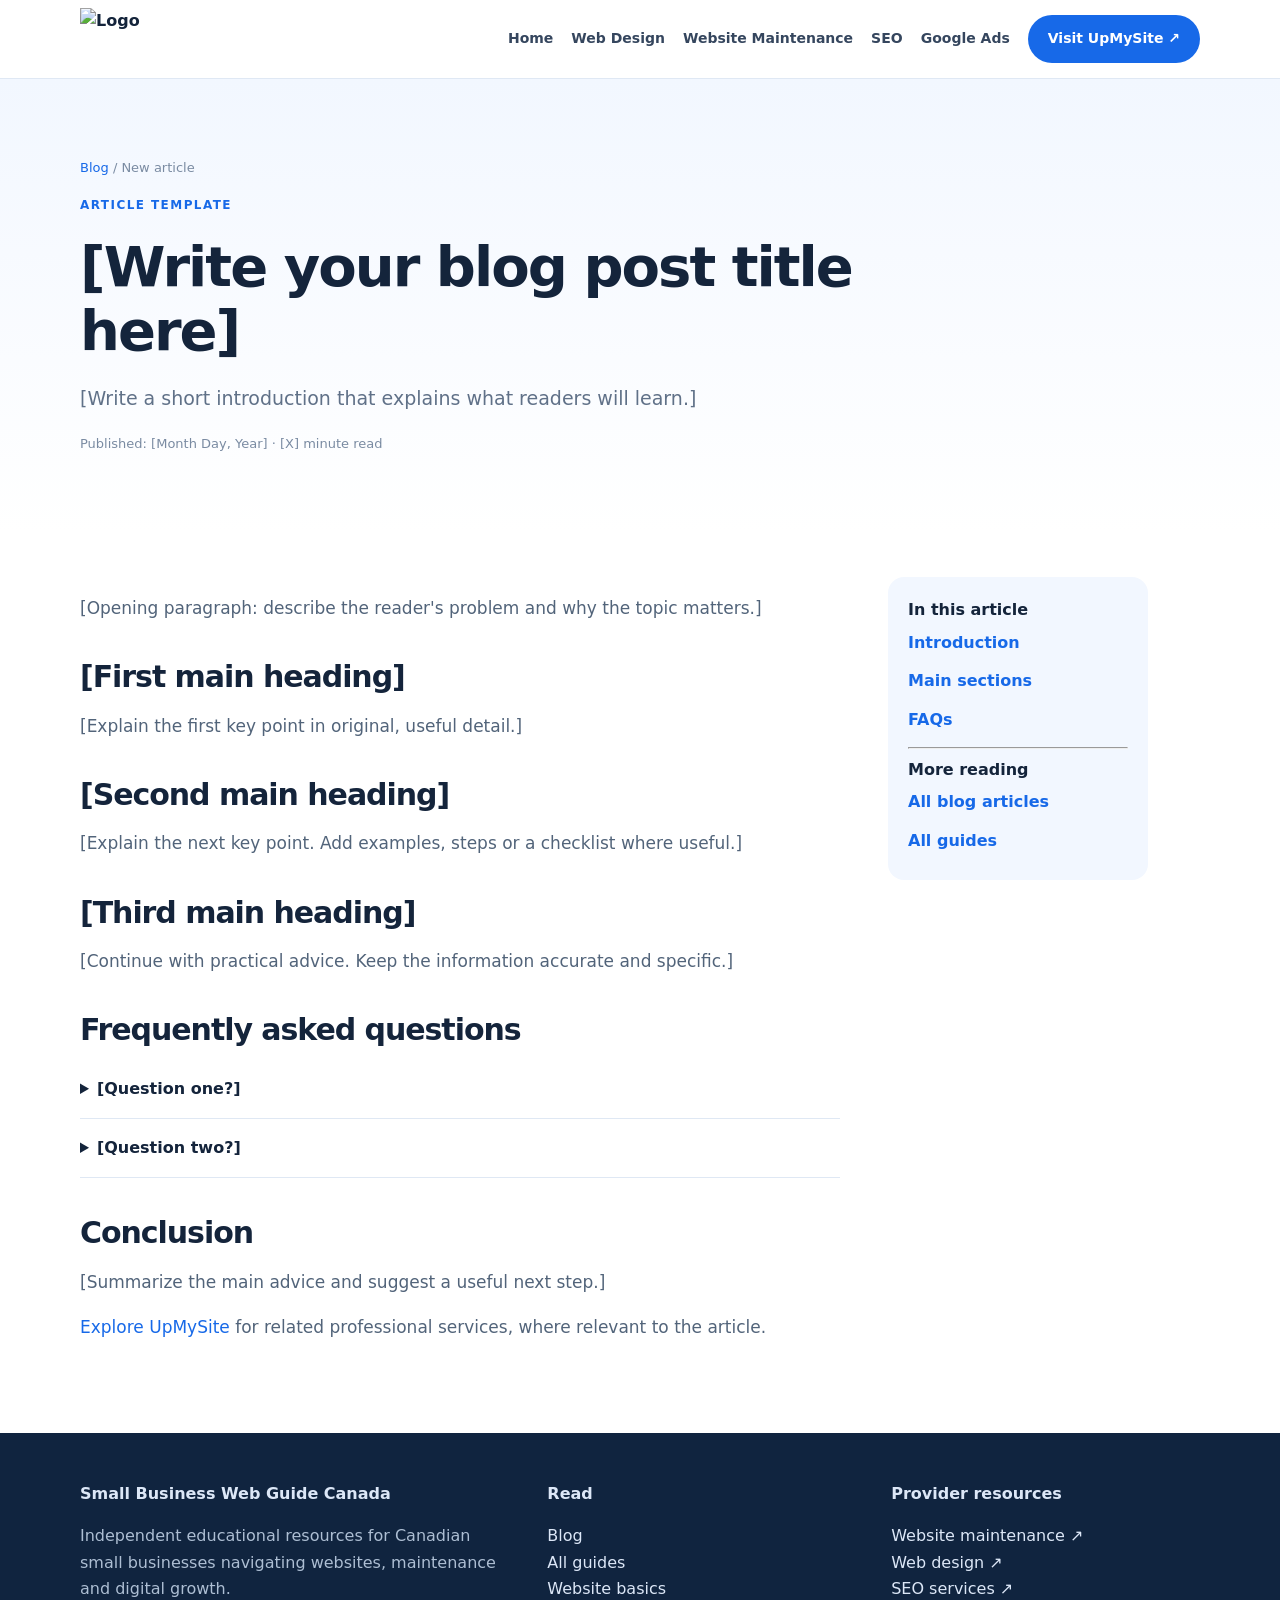
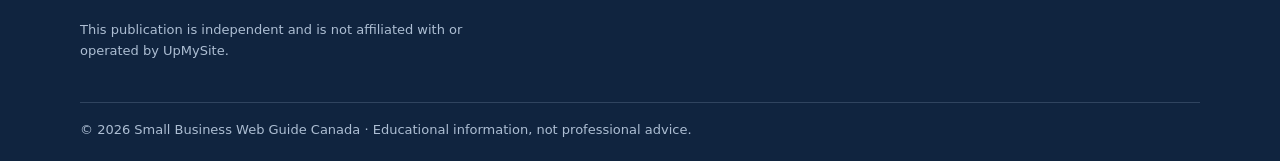
==== blog-post-template.html @ 58adbf8b "Add files via upload" ====
<!doctype html><html lang="en-CA"><head><meta charset="utf-8"><meta name="viewport" content="width=device-width,initial-scale=1"><title>[Blog post title] | Small Business Web Guide Canada</title><meta name="description" content="[Write a unique meta description of around 150–160 characters.]"><meta name="theme-color" content="#1769e8"><link rel="canonical" href="https://YOUR-GITHUB-USERNAME.github.io/YOUR-REPOSITORY/articles/blog-post-template.html"><link rel="stylesheet" href="../styles.css"><meta property="og:title" content="[Blog post title] | Small Business Web Guide Canada"><meta property="og:description" content="[Write a unique meta description of around 150–160 characters.]"></head><body><header class="topbar"><div class="wrap nav">
<a class="brand" href="https://www.upmysite.ca/" aria-label="UpMySite home" target="_blank" rel="noopener"><img src="../assets/logo.png" alt="Logo"></a>
<button class="menu" aria-label="Toggle navigation" aria-expanded="false">☰</button>
<nav class="navlinks" aria-label="Main navigation">
<a href="https://www.upmysite.ca/" target="_blank" rel="noopener">Home</a>
<a href="https://www.upmysite.ca/services/web-design-web-development/" target="_blank" rel="noopener">Web Design</a>
<a href="https://www.upmysite.ca/services/website-maintenance/" target="_blank" rel="noopener">Website Maintenance</a>
<a href="https://www.upmysite.ca/services/search-engine-optimization/" target="_blank" rel="noopener">SEO</a>
<a href="https://www.upmysite.ca/services/pay-per-click-google-ads/" target="_blank" rel="noopener">Google Ads</a>
<a class="cta" href="https://www.upmysite.ca/" target="_blank" rel="noopener">Visit UpMySite ↗</a>
</nav></div></header><main>
<section class="articlehero"><div class="wrap"><p class="notice"><a href="../blog.html">Blog</a> / New article</p><span class="eyebrow">Article template</span><h1>[Write your blog post title here]</h1><p class="lead">[Write a short introduction that explains what readers will learn.]</p><p class="notice">Published: [Month Day, Year] · [X] minute read</p></div></section>
<div class="wrap articlegrid"><article class="prose">
<p>[Opening paragraph: describe the reader's problem and why the topic matters.]</p>
<h2>[First main heading]</h2><p>[Explain the first key point in original, useful detail.]</p>
<h2>[Second main heading]</h2><p>[Explain the next key point. Add examples, steps or a checklist where useful.]</p>
<h2>[Third main heading]</h2><p>[Continue with practical advice. Keep the information accurate and specific.]</p>
<h2>Frequently asked questions</h2><div class="faq"><details><summary>[Question one?]</summary><p>[Clear answer.]</p></details><details><summary>[Question two?]</summary><p>[Clear answer.]</p></details></div>
<h2>Conclusion</h2><p>[Summarize the main advice and suggest a useful next step.]</p>
<p><a href="https://www.upmysite.ca/" target="_blank" rel="noopener">Explore UpMySite</a> for related professional services, where relevant to the article.</p>
</article><aside class="sidebar"><b>In this article</b><a href="#top">Introduction</a><a href="#">Main sections</a><a href="#">FAQs</a><hr><b>More reading</b><a href="../blog.html">All blog articles</a><a href="../guides.html">All guides</a></aside></div></main><footer class="footer"><div class="wrap"><div class="footgrid"><div><b>Small Business Web Guide Canada</b><p>Independent educational resources for Canadian small businesses navigating websites, maintenance and digital growth.</p><p class="notice">This publication is independent and is not affiliated with or operated by UpMySite.</p></div><div><b>Read</b><p><a href="../blog.html">Blog</a><br><a href="../guides.html">All guides</a><br><a href="../website-basics.html">Website basics</a></p></div><div><b>Provider resources</b><p><a href="https://www.upmysite.ca/services/website-maintenance/" target="_blank" rel="noopener">Website maintenance ↗</a><br><a href="https://www.upmysite.ca/services/web-design-web-development/" target="_blank" rel="noopener">Web design ↗</a><br><a href="https://www.upmysite.ca/services/search-engine-optimization/" target="_blank" rel="noopener">SEO services ↗</a></p></div></div><div class="bottom">© 2026 Small Business Web Guide Canada · Educational information, not professional advice.</div></div><script src="../script.js"></script></footer></body></html>
---- styles.css ----
:root{--blue:#1769e8;--blue2:#1053bd;--ink:#14243b;--muted:#607188;--pale:#f2f7ff;--line:#dfe8f4}
*{box-sizing:border-box}html{scroll-behavior:smooth}body{margin:0;font-family:Inter,system-ui,-apple-system,"Segoe UI",sans-serif;color:var(--ink);line-height:1.65}a{color:var(--blue);text-decoration:none}a:hover{text-decoration:underline}.wrap{width:min(1120px,calc(100% - 36px));margin:auto}.topbar{border-bottom:1px solid var(--line)}.nav{height:78px;display:flex;align-items:center;justify-content:space-between;gap:20px}.brand{display:flex;align-items:center;gap:10px;color:var(--ink);font-weight:800}.brand img{width:86px;height:58px;object-fit:contain}.navlinks{display:flex;gap:23px;align-items:center;font-size:14px;font-weight:700}.navlinks a{color:#35465e}.cta,.btn{display:inline-block;background:var(--blue);color:#fff!important;padding:12px 20px;border-radius:99px;font-weight:800}.menu{display:none;background:white;border:1px solid var(--line);border-radius:10px;padding:8px 12px;font-size:20px}.hero{padding:82px 0;background:radial-gradient(ellipse at 85% 10%,#d9e9ff,transparent 35%),linear-gradient(#f6faff,#fff)}.hero-grid{display:grid;grid-template-columns:1.05fr .95fr;gap:48px;align-items:center}.eyebrow{color:var(--blue);font-size:12px;font-weight:850;letter-spacing:.12em;text-transform:uppercase}h1,h2,h3{line-height:1.15;letter-spacing:-.035em}h1{font-size:clamp(40px,5vw,66px);margin:17px 0}h2{font-size:clamp(29px,3.5vw,42px)}h3{font-size:21px}.lead{font-size:19px;color:var(--muted)}.hero-actions{display:flex;gap:12px;flex-wrap:wrap;margin-top:26px}.secondary{background:white;color:var(--blue)!important;border:1px solid #c9dcfa}.hero-art{height:350px;border-radius:28px;background:linear-gradient(140deg,#eaf3ff,#cfe2ff);padding:48px 28px;position:relative}.window{background:white;border-radius:18px;padding:25px;box-shadow:0 20px 55px #19477c24}.dots{color:#b9c8dc}.bar{height:11px;background:#edf3fb;border-radius:20px;margin:13px 0}.bar:nth-child(3){width:78%}.bar:nth-child(4){width:55%}.stats{display:flex;gap:12px;margin-top:22px}.stat{flex:1;background:#f2f7ff;border-radius:12px;padding:13px}.stat b{display:block;color:var(--blue);font-size:21px}.stat small{color:var(--muted)}.float{position:absolute;right:15px;bottom:14px;background:white;padding:12px 16px;border-radius:13px;box-shadow:0 10px 35px #19477c22;font-weight:750;font-size:12px}.section{padding:72px 0}.tint{background:var(--pale)}.intro{max-width:700px;margin-bottom:30px}.intro p,.card p{color:var(--muted)}.grid3{display:grid;grid-template-columns:repeat(3,1fr);gap:20px}.card{border:1px solid var(--line);border-radius:20px;padding:24px;background:white}.icon{width:43px;height:43px;border-radius:13px;background:#eaf2ff;color:var(--blue);display:grid;place-items:center;font-size:21px}.card h3{margin:17px 0 8px}.textlink{font-weight:800}.feature{display:grid;grid-template-columns:1fr 1fr;gap:50px;align-items:center}.panel{background:linear-gradient(145deg,#eaf3ff,#f9fbff);border-radius:25px;padding:30px}.panel li{padding:7px 0;color:#52647c}.band{background:linear-gradient(115deg,#155fdb,#287cf4);color:white;padding:42px;border-radius:26px;display:flex;justify-content:space-between;align-items:center;gap:20px}.band p{color:#e6efff}.band .btn{background:white;color:var(--blue)!important;white-space:nowrap}.articlehero{padding:65px 0;background:linear-gradient(#f2f7ff,#fff)}.articlehero h1{max-width:850px;font-size:clamp(38px,4.5vw,56px)}.articlegrid{display:grid;grid-template-columns:minmax(0,760px) 260px;gap:48px;padding:45px 0 75px}.prose h2{font-size:30px;margin:38px 0 12px}.prose p,.prose li{color:#52647a;font-size:17px}.sidebar{align-self:start;position:sticky;top:20px;background:var(--pale);padding:20px;border-radius:16px}.sidebar a{display:block;padding:6px 0;font-weight:650}.faq details{border-bottom:1px solid var(--line);padding:16px 0}.faq summary{font-weight:800;cursor:pointer}.faq p{margin-bottom:0}.footer{background:#10243f;color:#dce7f7;padding:48px 0 20px}.footgrid{display:grid;grid-template-columns:1.4fr 1fr 1fr;gap:35px}.footer a{color:#dce7f7}.footer p{color:#adbed3}.bottom{border-top:1px solid #30445f;margin-top:28px;padding-top:16px;color:#adbed3;font-size:13px}.notice{font-size:13px;color:#7a8ba2}
@media(max-width:820px){.hero-grid,.feature,.articlegrid{grid-template-columns:1fr}.grid3{grid-template-columns:repeat(2,1fr)}.menu{display:block}.navlinks{display:none;position:absolute;top:78px;left:0;right:0;background:white;padding:20px;z-index:5;flex-direction:column;align-items:stretch;border-bottom:1px solid var(--line)}.navlinks.open{display:flex}.sidebar{position:static}.footgrid{grid-template-columns:1fr 1fr}.band{align-items:flex-start;flex-direction:column}}
@media(max-width:560px){.grid3,.footgrid{grid-template-columns:1fr}.hero{padding:55px 0}.section{padding:55px 0}.hero-art{height:290px}.band{padding:28px}}

/* Header brand: logo only, with no publication name in the navigation. */
.brand{min-width:110px;min-height:64px}.brand img{display:block;width:112px;height:62px;object-fit:contain}.navlinks{gap:18px}.navlinks a{white-space:nowrap}
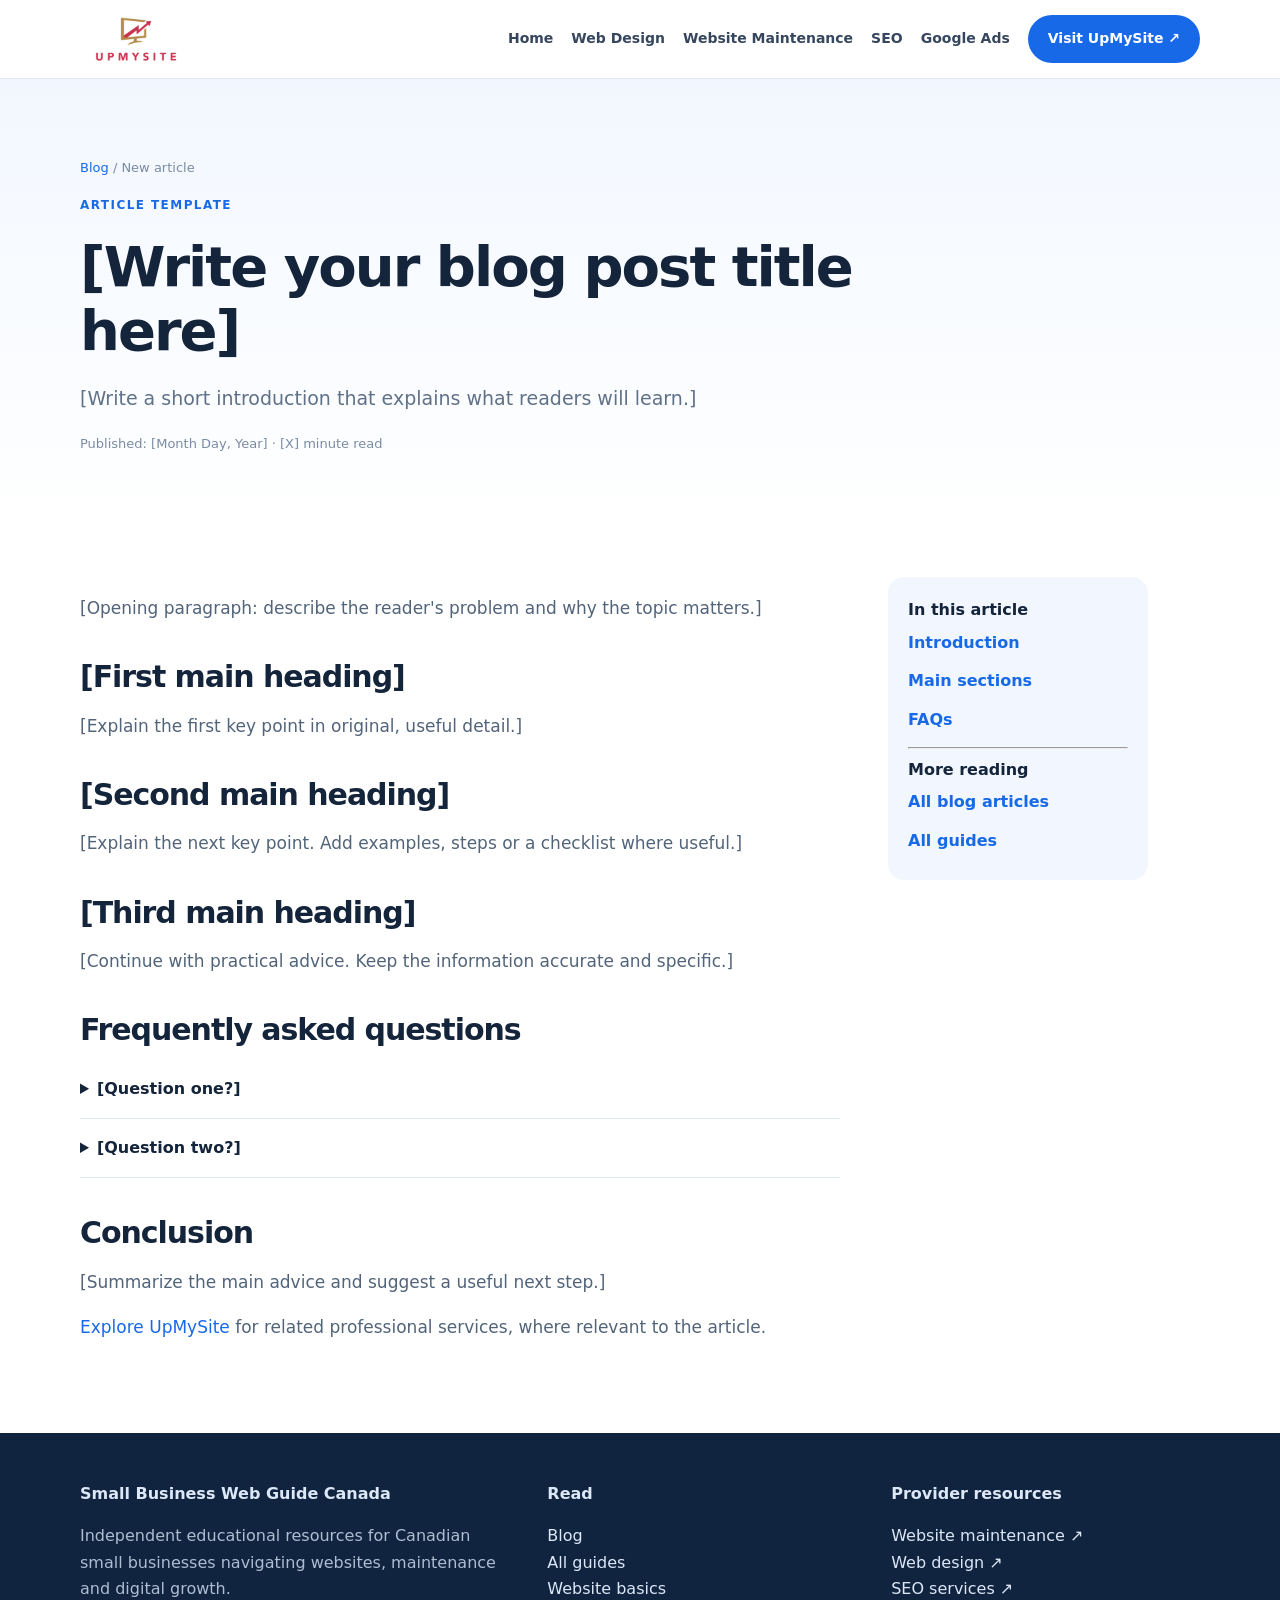
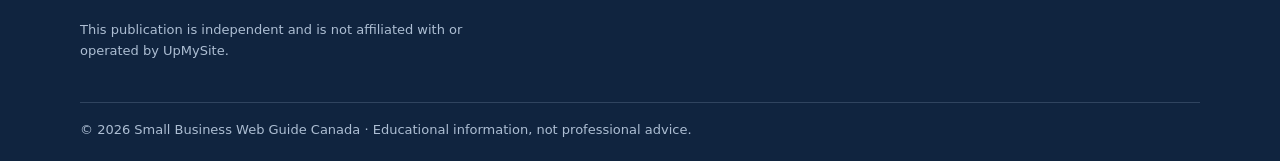
==== commit db226ece: "Update blog-post-template.html" ====
--- a/blog-post-template.html
+++ b/blog-post-template.html
@@ -1,5 +1,5 @@
 <!doctype html><html lang="en-CA"><head><meta charset="utf-8"><meta name="viewport" content="width=device-width,initial-scale=1"><title>[Blog post title] | Small Business Web Guide Canada</title><meta name="description" content="[Write a unique meta description of around 150–160 characters.]"><meta name="theme-color" content="#1769e8"><link rel="canonical" href="https://YOUR-GITHUB-USERNAME.github.io/YOUR-REPOSITORY/articles/blog-post-template.html"><link rel="stylesheet" href="../styles.css"><meta property="og:title" content="[Blog post title] | Small Business Web Guide Canada"><meta property="og:description" content="[Write a unique meta description of around 150–160 characters.]"></head><body><header class="topbar"><div class="wrap nav">
-<a class="brand" href="https://www.upmysite.ca/" aria-label="UpMySite home" target="_blank" rel="noopener"><img src="../assets/logo.png" alt="Logo"></a>
+<a class="brand" href="https://www.upmysite.ca/" aria-label="UpMySite home" target="_blank" rel="noopener"><img src="[data-uri]" alt="Logo"></a>
 <button class="menu" aria-label="Toggle navigation" aria-expanded="false">☰</button>
 <nav class="navlinks" aria-label="Main navigation">
 <a href="https://www.upmysite.ca/" target="_blank" rel="noopener">Home</a>
@@ -18,4 +18,4 @@
 <h2>Frequently asked questions</h2><div class="faq"><details><summary>[Question one?]</summary><p>[Clear answer.]</p></details><details><summary>[Question two?]</summary><p>[Clear answer.]</p></details></div>
 <h2>Conclusion</h2><p>[Summarize the main advice and suggest a useful next step.]</p>
 <p><a href="https://www.upmysite.ca/" target="_blank" rel="noopener">Explore UpMySite</a> for related professional services, where relevant to the article.</p>
-</article><aside class="sidebar"><b>In this article</b><a href="#top">Introduction</a><a href="#">Main sections</a><a href="#">FAQs</a><hr><b>More reading</b><a href="../blog.html">All blog articles</a><a href="../guides.html">All guides</a></aside></div></main><footer class="footer"><div class="wrap"><div class="footgrid"><div><b>Small Business Web Guide Canada</b><p>Independent educational resources for Canadian small businesses navigating websites, maintenance and digital growth.</p><p class="notice">This publication is independent and is not affiliated with or operated by UpMySite.</p></div><div><b>Read</b><p><a href="../blog.html">Blog</a><br><a href="../guides.html">All guides</a><br><a href="../website-basics.html">Website basics</a></p></div><div><b>Provider resources</b><p><a href="https://www.upmysite.ca/services/website-maintenance/" target="_blank" rel="noopener">Website maintenance ↗</a><br><a href="https://www.upmysite.ca/services/web-design-web-development/" target="_blank" rel="noopener">Web design ↗</a><br><a href="https://www.upmysite.ca/services/search-engine-optimization/" target="_blank" rel="noopener">SEO services ↗</a></p></div></div><div class="bottom">© 2026 Small Business Web Guide Canada · Educational information, not professional advice.</div></div><script src="../script.js"></script></footer></body></html>+</article><aside class="sidebar"><b>In this article</b><a href="#top">Introduction</a><a href="#">Main sections</a><a href="#">FAQs</a><hr><b>More reading</b><a href="../blog.html">All blog articles</a><a href="../guides.html">All guides</a></aside></div></main><footer class="footer"><div class="wrap"><div class="footgrid"><div><b>Small Business Web Guide Canada</b><p>Independent educational resources for Canadian small businesses navigating websites, maintenance and digital growth.</p><p class="notice">This publication is independent and is not affiliated with or operated by UpMySite.</p></div><div><b>Read</b><p><a href="../blog.html">Blog</a><br><a href="../guides.html">All guides</a><br><a href="../website-basics.html">Website basics</a></p></div><div><b>Provider resources</b><p><a href="https://www.upmysite.ca/services/website-maintenance/" target="_blank" rel="noopener">Website maintenance ↗</a><br><a href="https://www.upmysite.ca/services/web-design-web-development/" target="_blank" rel="noopener">Web design ↗</a><br><a href="https://www.upmysite.ca/services/search-engine-optimization/" target="_blank" rel="noopener">SEO services ↗</a></p></div></div><div class="bottom">© 2026 Small Business Web Guide Canada · Educational information, not professional advice.</div></div><script src="../script.js"></script></footer></body></html>
